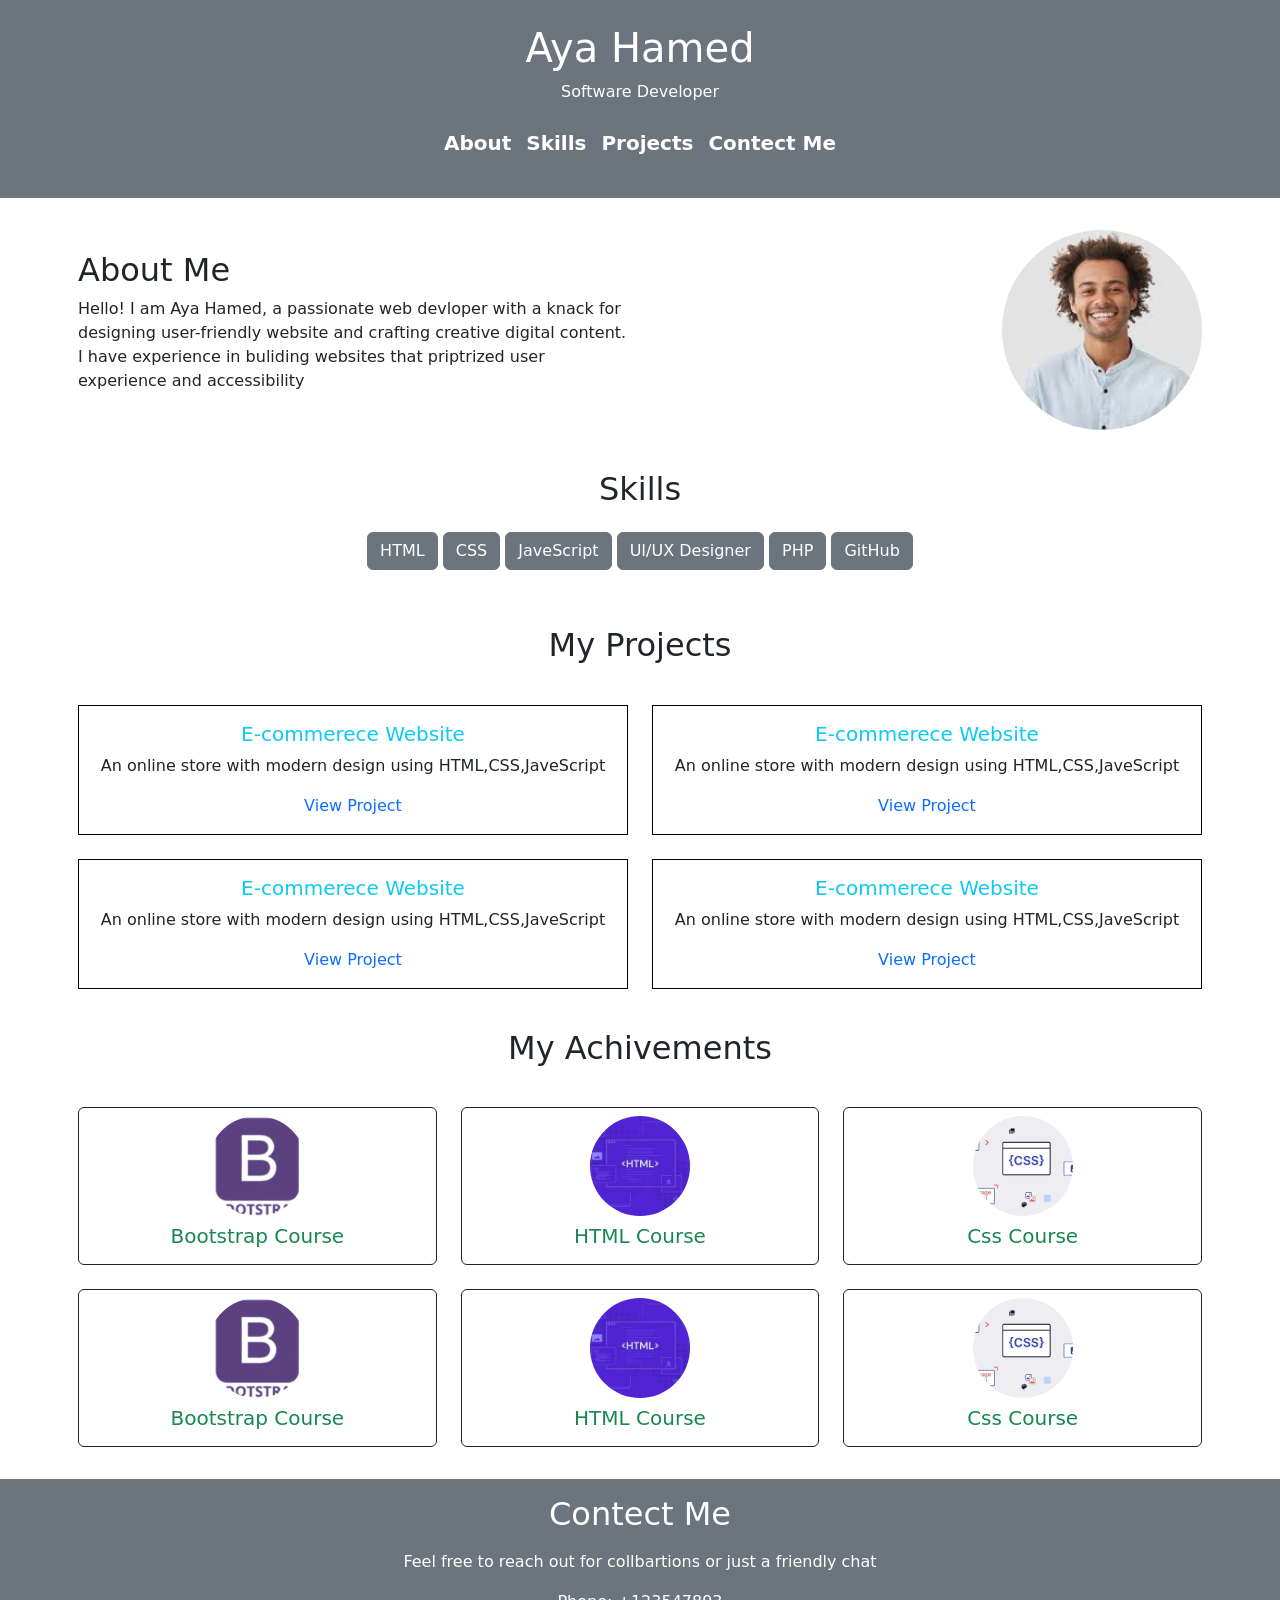
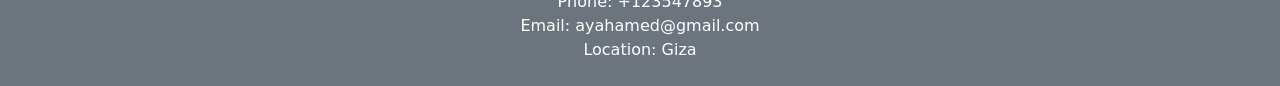
==== docs/index.html @ e857d5d4 "edit" ====
<!DOCTYPE html>
<html lang="en">
<head>
    <meta charset="UTF-8">
    <meta name="viewport" content="width=device-width, initial-scale=1.0">
    <title>Lab 1</title>
    <!-- Bootstrap -->
     <link href="https://cdn.jsdelivr.net/npm/bootstrap@5.0.2/dist/css/bootstrap.min.css" rel="stylesheet" integrity="sha384-EVSTQN3/azprG1Anm3QDgpJLIm9Nao0Yz1ztcQTwFspd3yD65VohhpuuCOmLASjC" crossorigin="anonymous">
    <!-- Style css -->
     <link rel="stylesheet" href="./style.css">

</head>
<body>
    <header class="bg-secondary text-center text-white p-4">
        <h1>Aya Hamed</h1>
        <p>Software Developer</p>
        <ul class="list-unstyled pt-2 fs-5 fw-bold">
            <li class="list-inline-item"> About</li>
            <li class="list-inline-item"> Skills</li>
            <li class="list-inline-item"> Projects</li>
            <li class="list-inline-item"> Contect Me</li>
        </ul>
    </header>
    <section class="about my-4">
        <div class="container p-2">
           <div class="row align-items-center">
            <div class="col-md-6">
                 <h2 >About Me</h2>
            <p>Hello! I am Aya Hamed, a passionate web devloper with a knack for designing user-friendly website and crafting creative digital content. I have experience in buliding websites that priptrized user experience and accessibility</p>
            </div>
            <div class="col-md-6">
                <img src="../image.jpeg" alt="person" class="rounded-circle float-end" style="width: 200px;height: 200px; object-fit: cover;">
            </div>
           </div>
            
        </div>
    </section>
    <section class="skills my-4">
        <div class="container p-2 text-center">
            <h2>Skills</h2>
            <ul class="list-unstyled pt-3">
                <li class="list-inline btn btn-secondary text-white">HTML</li>
                <li class="list-inline btn btn-secondary text-white">CSS</li>
                <li class="list-inline btn btn-secondary text-white">JaveScript</li>
                <li class="list-inline btn btn-secondary text-white">UI/UX Designer</li>
                <li class="list-inline btn btn-secondary text-white">PHP</li>
                 <li class="list-inline btn btn-secondary text-white">GitHub</li>
            </ul>
        </div>
    </section>
        <section class="Projects my-4">
        <div class="container p-2 text-center">
            <h2 class="">My Projects</h2>
            <div class="row g-4 mt-3">
                <div class="col-md-6 ">
                    <div class="content p-3 border border-1 border-black text-center ">
                    <h6 class="fs-5 text-info">E-commerece Website</h6>
                    <p class="">An online store with modern design using HTML,CSS,JaveScript</p>
                    <a href="" class="text-decoration-none text-primary">View Project</a>
                    </div>
                </div>
                 <div class="col-md-6 ">
                    <div class="content p-3 border border-1 border-black text-center ">
                    <h6 class="fs-5 text-info">E-commerece Website</h6>
                    <p class="">An online store with modern design using HTML,CSS,JaveScript</p>
                    <a href="" class="text-decoration-none text-primary">View Project</a>
                    </div>
                </div>
                 <div class="col-md-6 ">
                    <div class="content p-3 border border-1 border-black text-center ">
                    <h6 class="fs-5 text-info">E-commerece Website</h6>
                    <p class="">An online store with modern design using HTML,CSS,JaveScript</p>
                    <a href="" class="text-decoration-none text-primary">View Project</a>
                    </div>
                </div> <div class="col-md-6 ">
                    <div class="content p-3 border border-1 border-black text-center ">
                    <h6 class="fs-5 text-info">E-commerece Website</h6>
                    <p class="">An online store with modern design using HTML,CSS,JaveScript</p>
                    <a href="" class="text-decoration-none text-primary">View Project</a>
                    </div>
                </div>
                
             
            </div>

        </div>
    </section>
            <section class="acheive my-4">
        <div class="container p-2 text-center">
            <h2 class="">My Achivements</h2>
            <div class="row g-4 mt-3">
                <div class="col-md-4 ">
                    <div class="content p-2 border border-1 rounded border-dark text-center ">
                        <img src="../bootstrap_plain_wordmark_logo_icon_146620.webp" class="rounded-circle" style="width: 100px;height: 100px; object-fit: cover;" alt="Html cousre">
                    <h6 class="fs-5 text-success pt-2"> Bootstrap Course</h6>
                    </div>
                </div>
                       <div class="col-md-4 ">
                    <div class="content p-2 border border-1 rounded border-dark text-center ">
                        <img src="../what-is-html-3.webp" class="rounded-circle" style="width: 100px;height: 100px; object-fit: cover;" alt="Html cousre">
                    <h6 class="fs-5 text-success pt-2"> HTML Course</h6>
                    </div>
                </div>
                    <div class="col-md-4 ">
                    <div class="content p-2 border border-1 rounded border-dark text-center ">
                        <img src="../working_with_css_22218720ab.webp" class="rounded-circle" style="width: 100px;height: 100px; object-fit: cover;" alt="Html cousre">
                    <h6 class="fs-5 text-success pt-2"> Css Course</h6>
                    </div>
                </div>
                 <div class="col-md-4 ">
                    <div class="content p-2 border border-1 rounded border-dark text-center ">
                        <img src="../bootstrap_plain_wordmark_logo_icon_146620.webp" class="rounded-circle" style="width: 100px;height: 100px; object-fit: cover;" alt="Html cousre">
                    <h6 class="fs-5 text-success pt-2"> Bootstrap Course</h6>
                    </div>
                </div>
                       <div class="col-md-4 ">
                    <div class="content p-2 border border-1 rounded border-dark text-center ">
                        <img src="../what-is-html-3.webp" class="rounded-circle" style="width: 100px;height: 100px; object-fit: cover;" alt="Html cousre">
                    <h6 class="fs-5 text-success pt-2"> HTML Course</h6>
                    </div>
                </div>
                    <div class="col-md-4 ">
                    <div class="content p-2 border border-1 rounded border-dark text-center ">
                        <img src="../working_with_css_22218720ab.webp" class="rounded-circle" style="width: 100px;height: 100px; object-fit: cover;" alt="Html cousre">
                    <h6 class="fs-5 text-success pt-2"> Css Course</h6>
                    </div>
                </div>       
             
            </div>

        </div>
    </section>
    <section class="contact bg-secondary text-white">
        <div class="container ">
            <div class="info text-center mt-3 p-2">
            <h2 class="p-2">Contect Me</h2>
            <p>Feel free to reach out for collbartions or just a friendly chat</p>
            <ul class="list-unstyled" >
                <li>Phone: +123547893</li>
                <li>Email: ayahamed@gmail.com</li>
                <li>Location: Giza</li>
            </ul>
            </div>
        </div>

    </section>
    

    <script src="https://cdn.jsdelivr.net/npm/bootstrap@5.0.2/dist/js/bootstrap.bundle.min.js" integrity="sha384-MrcW6ZMFYlzcLA8Nl+NtUVF0sA7MsXsP1UyJoMp4YLEuNSfAP+JcXn/tWtIaxVXM" crossorigin="anonymous"></script>
    
</body>
</html>
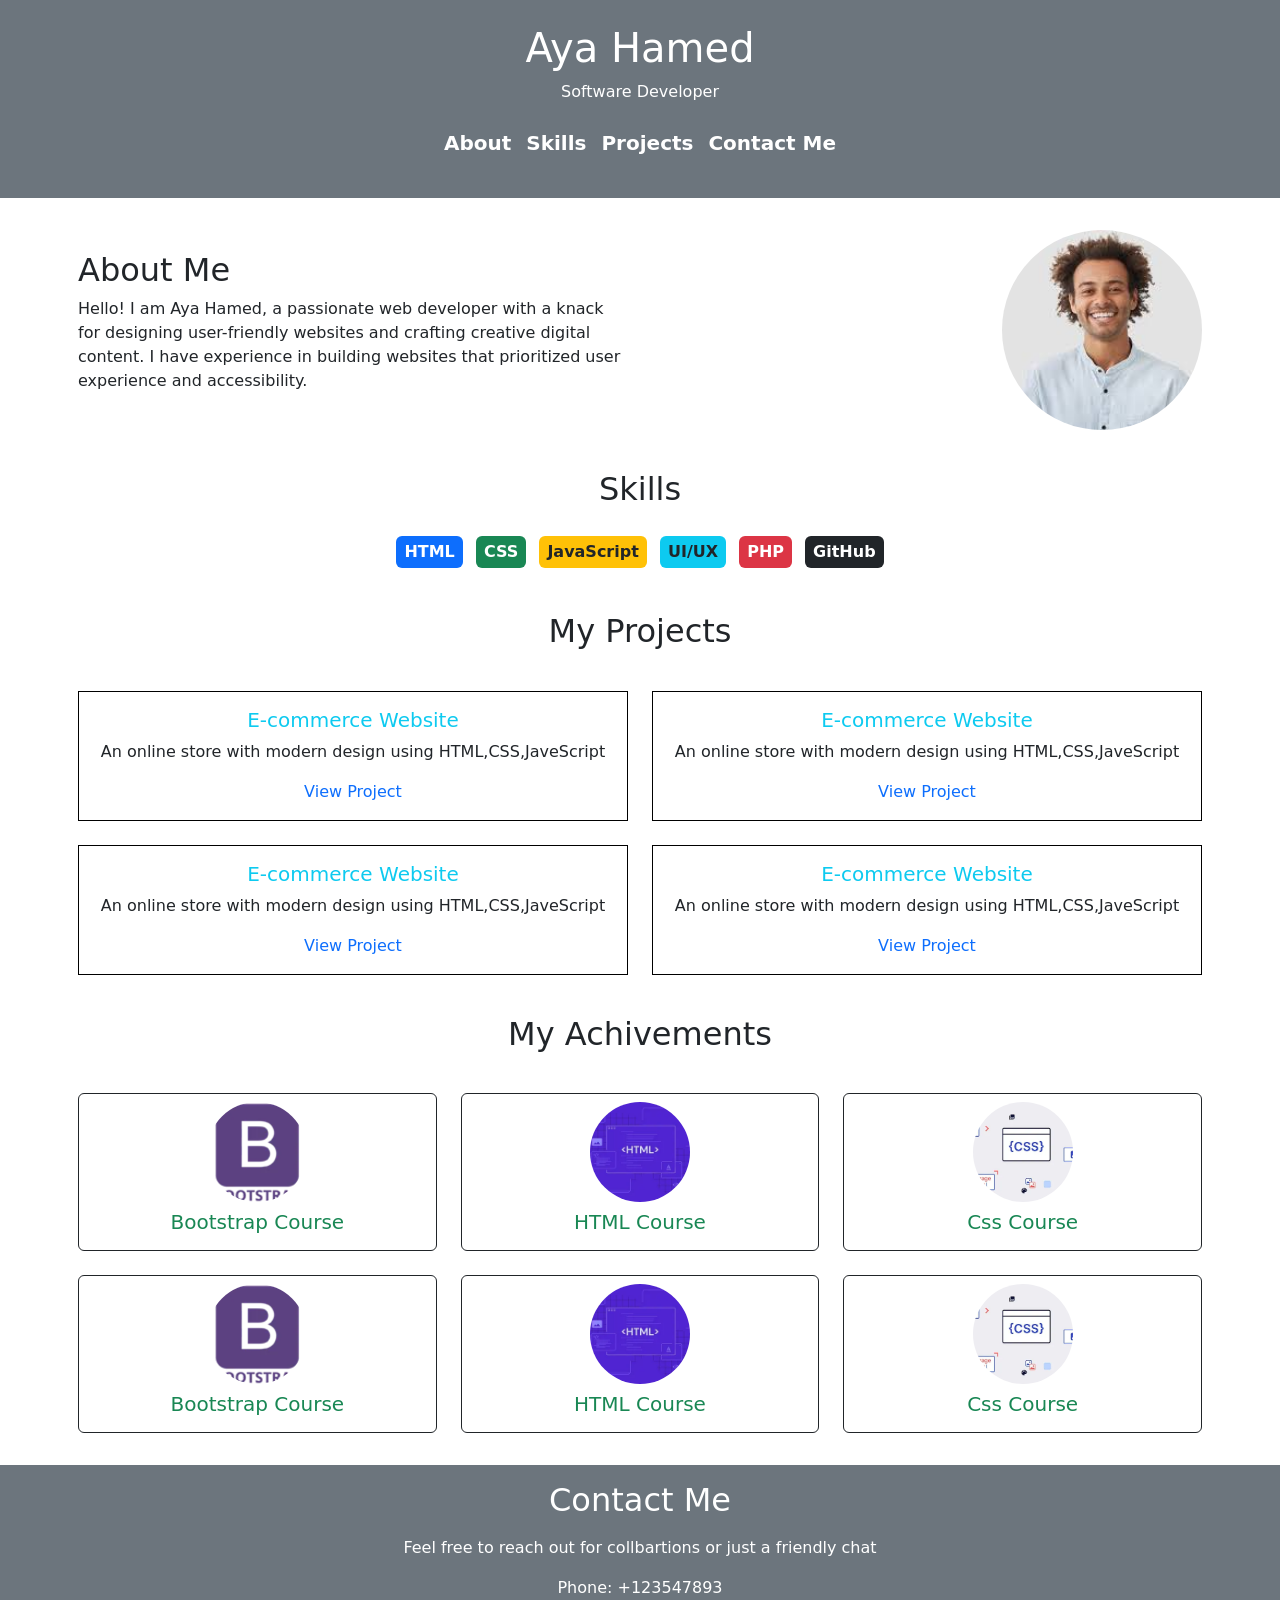
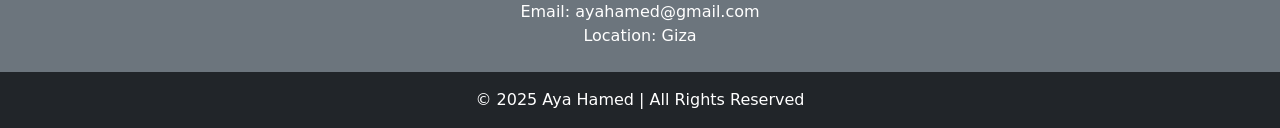
==== commit 3945338c: "edit" ====
--- a/docs/index.html
+++ b/docs/index.html
@@ -1,15 +1,18 @@
 <!DOCTYPE html>
 <html lang="en">
+
 <head>
     <meta charset="UTF-8">
     <meta name="viewport" content="width=device-width, initial-scale=1.0">
     <title>Lab 1</title>
     <!-- Bootstrap -->
-     <link href="https://cdn.jsdelivr.net/npm/bootstrap@5.0.2/dist/css/bootstrap.min.css" rel="stylesheet" integrity="sha384-EVSTQN3/azprG1Anm3QDgpJLIm9Nao0Yz1ztcQTwFspd3yD65VohhpuuCOmLASjC" crossorigin="anonymous">
+    <link href="https://cdn.jsdelivr.net/npm/bootstrap@5.0.2/dist/css/bootstrap.min.css" rel="stylesheet"
+        integrity="sha384-EVSTQN3/azprG1Anm3QDgpJLIm9Nao0Yz1ztcQTwFspd3yD65VohhpuuCOmLASjC" crossorigin="anonymous">
     <!-- Style css -->
-     <link rel="stylesheet" href="./style.css">
+    <link rel="stylesheet" href="./style.css">
 
 </head>
+
 <body>
     <header class="bg-secondary text-center text-white p-4">
         <h1>Aya Hamed</h1>
@@ -18,69 +21,79 @@
             <li class="list-inline-item"> About</li>
             <li class="list-inline-item"> Skills</li>
             <li class="list-inline-item"> Projects</li>
-            <li class="list-inline-item"> Contect Me</li>
+            <li class="list-inline-item"> Contact Me</li>
         </ul>
     </header>
-    <section class="about my-4">
-        <div class="container p-2">
-           <div class="row align-items-center">
-            <div class="col-md-6">
-                 <h2 >About Me</h2>
-            <p>Hello! I am Aya Hamed, a passionate web devloper with a knack for designing user-friendly website and crafting creative digital content. I have experience in buliding websites that priptrized user experience and accessibility</p>
-            </div>
-            <div class="col-md-6">
-                <img src="../image.jpeg" alt="person" class="rounded-circle float-end" style="width: 200px;height: 200px; object-fit: cover;">
-            </div>
-           </div>
-            
-        </div>
-    </section>
-    <section class="skills my-4">
-        <div class="container p-2 text-center">
-            <h2>Skills</h2>
-            <ul class="list-unstyled pt-3">
-                <li class="list-inline btn btn-secondary text-white">HTML</li>
-                <li class="list-inline btn btn-secondary text-white">CSS</li>
-                <li class="list-inline btn btn-secondary text-white">JaveScript</li>
-                <li class="list-inline btn btn-secondary text-white">UI/UX Designer</li>
-                <li class="list-inline btn btn-secondary text-white">PHP</li>
-                 <li class="list-inline btn btn-secondary text-white">GitHub</li>
-            </ul>
-        </div>
-    </section>
-        <section class="Projects my-4">
+<section id="about" class="about my-4">
+  <div class="container p-2">
+    <div class="row align-items-center">
+      <div class="col-12 col-md-6 text-center text-md-start">
+        <h2>About Me</h2>
+        <p>
+          Hello! I am Aya Hamed, a passionate web developer with a knack for designing
+          user-friendly websites and crafting creative digital content. I have experience
+          in building websites that prioritized user experience and accessibility.
+        </p>
+      </div>
+
+      <div class="col-12 col-md-6 d-flex justify-content-center justify-content-md-end mt-3 mt-md-0">
+        <img src="../image/image.jpeg" alt="person"
+             class="rounded-circle"
+             style="width: 200px; height: 200px; object-fit: cover;">
+      </div>
+      
+    </div>
+  </div>
+</section>
+<section id="skills" class="skills my-4">
+  <div class="container p-2 text-center">
+    <h2>Skills</h2>
+    <div class="pt-3">
+      <span class="badge bg-primary m-1 p-2 fs-6">HTML</span>
+      <span class="badge bg-success m-1 p-2 fs-6">CSS</span>
+      <span class="badge bg-warning text-dark m-1 p-2 fs-6">JavaScript</span>
+      <span class="badge bg-info text-dark m-1 p-2 fs-6">UI/UX</span>
+      <span class="badge bg-danger m-1 p-2 fs-6">PHP</span>
+      <span class="badge bg-dark m-1 p-2 fs-6">GitHub</span>
+    </div>
+  </div>
+</section>
+
+
+    <section class="Projects my-4">
         <div class="container p-2 text-center">
             <h2 class="">My Projects</h2>
             <div class="row g-4 mt-3">
                 <div class="col-md-6 ">
                     <div class="content p-3 border border-1 border-black text-center ">
-                    <h6 class="fs-5 text-info">E-commerece Website</h6>
-                    <p class="">An online store with modern design using HTML,CSS,JaveScript</p>
-                    <a href="" class="text-decoration-none text-primary">View Project</a>
+                        <h6 class="fs-5 text-info">E-commerce Website</h6>
+                        <p class="">An online store with modern design using HTML,CSS,JaveScript</p>
+                        <a href="" class="text-decoration-none text-primary">View Project</a>
                     </div>
                 </div>
-                 <div class="col-md-6 ">
+                <div class="col-md-6 ">
                     <div class="content p-3 border border-1 border-black text-center ">
-                    <h6 class="fs-5 text-info">E-commerece Website</h6>
-                    <p class="">An online store with modern design using HTML,CSS,JaveScript</p>
-                    <a href="" class="text-decoration-none text-primary">View Project</a>
+                        <h6 class="fs-5 text-info">E-commerce Website</h6>
+                        <p class="">An online store with modern design using HTML,CSS,JaveScript</p>
+                        <a href="" class="text-decoration-none text-primary">View Project</a>
                     </div>
                 </div>
-                 <div class="col-md-6 ">
+                <div class="col-md-6 ">
                     <div class="content p-3 border border-1 border-black text-center ">
-                    <h6 class="fs-5 text-info">E-commerece Website</h6>
-                    <p class="">An online store with modern design using HTML,CSS,JaveScript</p>
-                    <a href="" class="text-decoration-none text-primary">View Project</a>
-                    </div>
-                </div> <div class="col-md-6 ">
-                    <div class="content p-3 border border-1 border-black text-center ">
-                    <h6 class="fs-5 text-info">E-commerece Website</h6>
-                    <p class="">An online store with modern design using HTML,CSS,JaveScript</p>
-                    <a href="" class="text-decoration-none text-primary">View Project</a>
+                        <h6 class="fs-5 text-info">E-commerce Website</h6>
+                        <p class="">An online store with modern design using HTML,CSS,JaveScript</p>
+                        <a href="" class="text-decoration-none text-primary">View Project</a>
                     </div>
                 </div>
-                
-             
+                <div class="col-md-6 ">
+                    <div class="content p-3 border border-1 border-black text-center ">
+                        <h6 class="fs-5 text-info">E-commerce Website</h6>
+                        <p class="">An online store with modern design using HTML,CSS,JaveScript</p>
+                        <a href="" class="text-decoration-none text-primary">View Project</a>
+                    </div>
+                </div>
+
+
             </div>
 
         </div>
@@ -91,62 +104,77 @@
             <div class="row g-4 mt-3">
                 <div class="col-md-4 ">
                     <div class="content p-2 border border-1 rounded border-dark text-center ">
-                        <img src="../bootstrap_plain_wordmark_logo_icon_146620.webp" class="rounded-circle" style="width: 100px;height: 100px; object-fit: cover;" alt="Html cousre">
-                    <h6 class="fs-5 text-success pt-2"> Bootstrap Course</h6>
+                        <img src="../image/bootstrap_plain_wordmark_logo_icon_146620.webp" class="rounded-circle"
+                            style="width: 100px;height: 100px; object-fit: cover;" alt="Html cousre">
+                        <h6 class="fs-5 text-success pt-2"> Bootstrap Course</h6>
                     </div>
                 </div>
-                       <div class="col-md-4 ">
+            <div class="col-md-4 ">
                     <div class="content p-2 border border-1 rounded border-dark text-center ">
-                        <img src="../what-is-html-3.webp" class="rounded-circle" style="width: 100px;height: 100px; object-fit: cover;" alt="Html cousre">
-                    <h6 class="fs-5 text-success pt-2"> HTML Course</h6>
+                        <img src="../image/what-is-html-3.webp" class="rounded-circle"
+                            style="width: 100px;height: 100px; object-fit: cover;" alt="Html cousre">
+                        <h6 class="fs-5 text-success pt-2"> HTML Course</h6>
                     </div>
                 </div>
-                    <div class="col-md-4 ">
+                <div class="col-md-4 ">
                     <div class="content p-2 border border-1 rounded border-dark text-center ">
-                        <img src="../working_with_css_22218720ab.webp" class="rounded-circle" style="width: 100px;height: 100px; object-fit: cover;" alt="Html cousre">
-                    <h6 class="fs-5 text-success pt-2"> Css Course</h6>
+                        <img src="../image/working_with_css_22218720ab.webp" class="rounded-circle"
+                            style="width: 100px;height: 100px; object-fit: cover;" alt="Html cousre">
+                        <h6 class="fs-5 text-success pt-2"> Css Course</h6>
                     </div>
                 </div>
-                 <div class="col-md-4 ">
+                <div class="col-md-4 ">
                     <div class="content p-2 border border-1 rounded border-dark text-center ">
-                        <img src="../bootstrap_plain_wordmark_logo_icon_146620.webp" class="rounded-circle" style="width: 100px;height: 100px; object-fit: cover;" alt="Html cousre">
-                    <h6 class="fs-5 text-success pt-2"> Bootstrap Course</h6>
+                        <img src="../image/bootstrap_plain_wordmark_logo_icon_146620.webp" class="rounded-circle"
+                            style="width: 100px;height: 100px; object-fit: cover;" alt="Html cousre">
+                        <h6 class="fs-5 text-success pt-2"> Bootstrap Course</h6>
                     </div>
                 </div>
-                       <div class="col-md-4 ">
+                <div class="col-md-4 ">
                     <div class="content p-2 border border-1 rounded border-dark text-center ">
-                        <img src="../what-is-html-3.webp" class="rounded-circle" style="width: 100px;height: 100px; object-fit: cover;" alt="Html cousre">
-                    <h6 class="fs-5 text-success pt-2"> HTML Course</h6>
+                        <img src="../image/what-is-html-3.webp" class="rounded-circle"
+                            style="width: 100px;height: 100px; object-fit: cover;" alt="Html cousre">
+                        <h6 class="fs-5 text-success pt-2"> HTML Course</h6>
                     </div>
                 </div>
-                    <div class="col-md-4 ">
+                <div class="col-md-4 ">
                     <div class="content p-2 border border-1 rounded border-dark text-center ">
-                        <img src="../working_with_css_22218720ab.webp" class="rounded-circle" style="width: 100px;height: 100px; object-fit: cover;" alt="Html cousre">
-                    <h6 class="fs-5 text-success pt-2"> Css Course</h6>
+                        <img src="../image/working_with_css_22218720ab.webp" class="rounded-circle"
+                            style="width: 100px;height: 100px; object-fit: cover;" alt="Html cousre">
+                        <h6 class="fs-5 text-success pt-2"> Css Course</h6>
                     </div>
-                </div>       
-             
+                </div>
+
             </div>
 
         </div>
     </section>
+
+
+
     <section class="contact bg-secondary text-white">
         <div class="container ">
             <div class="info text-center mt-3 p-2">
-            <h2 class="p-2">Contect Me</h2>
-            <p>Feel free to reach out for collbartions or just a friendly chat</p>
-            <ul class="list-unstyled" >
-                <li>Phone: +123547893</li>
-                <li>Email: ayahamed@gmail.com</li>
-                <li>Location: Giza</li>
-            </ul>
+                <h2 class="p-2">Contact Me</h2>
+                <p>Feel free to reach out for collbartions or just a friendly chat</p>
+                <ul class="list-unstyled">
+                    <li>Phone: +123547893</li>
+                    <li>Email: ayahamed@gmail.com</li>
+                    <li>Location: Giza</li>
+                </ul>
             </div>
         </div>
 
     </section>
-    
+    <footer class="bg-dark text-white text-center p-3">
+        &copy; 2025 Aya Hamed | All Rights Reserved
+    </footer>
 
-    <script src="https://cdn.jsdelivr.net/npm/bootstrap@5.0.2/dist/js/bootstrap.bundle.min.js" integrity="sha384-MrcW6ZMFYlzcLA8Nl+NtUVF0sA7MsXsP1UyJoMp4YLEuNSfAP+JcXn/tWtIaxVXM" crossorigin="anonymous"></script>
-    
+
+    <script src="https://cdn.jsdelivr.net/npm/bootstrap@5.0.2/dist/js/bootstrap.bundle.min.js"
+        integrity="sha384-MrcW6ZMFYlzcLA8Nl+NtUVF0sA7MsXsP1UyJoMp4YLEuNSfAP+JcXn/tWtIaxVXM"
+        crossorigin="anonymous"></script>
+
 </body>
-</html> +
+</html>
